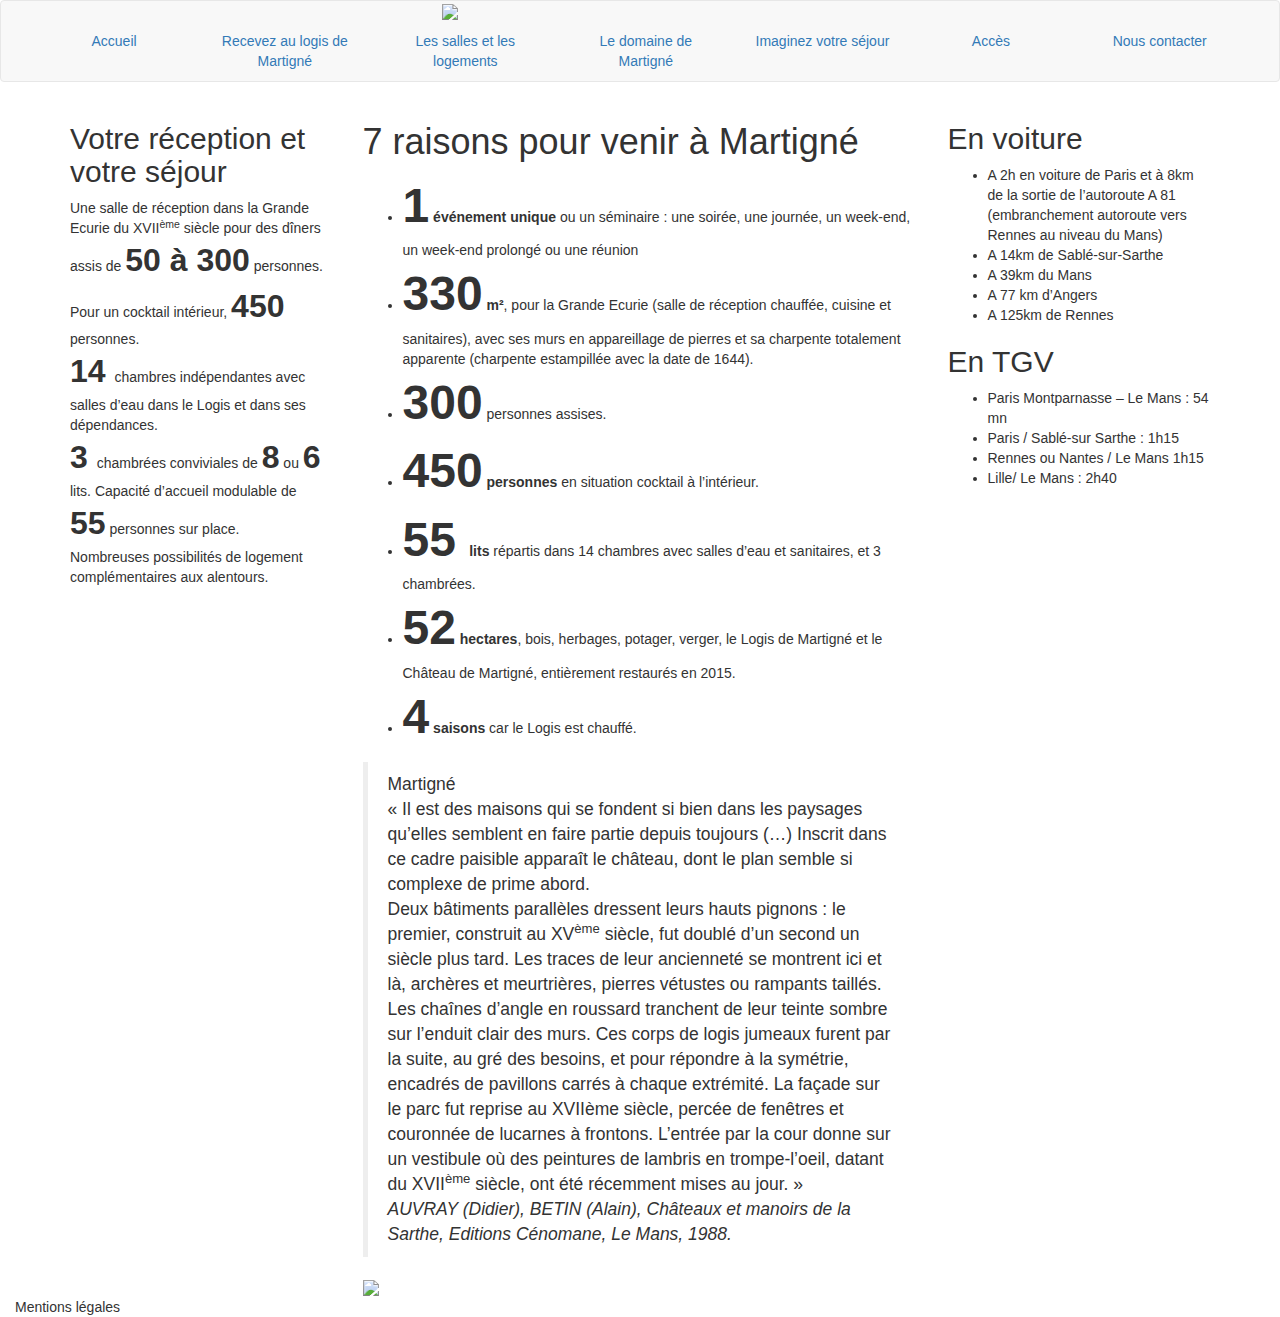
==== index.html @ f2ada02b "Modif bouton "Martigné le logis" du header : masqué sur tablette et desktop" ====
<!DOCTYPE html>
<html lang="fr">
<head>
    <title>Martigné le logis</title>
    <meta charset="utf-8">
    <meta name="viewport" content="width=device-width, initial-scale=1">
    <link rel="stylesheet" href="http://maxcdn.bootstrapcdn.com/bootstrap/3.3.7/css/bootstrap.min.css">
    <link rel="stylesheet" href="css/style.css">
    <script src="https://ajax.googleapis.com/ajax/libs/jquery/1.12.4/jquery.min.js"></script>
    <script src="http://maxcdn.bootstrapcdn.com/bootstrap/3.3.7/js/bootstrap.min.js"></script>
    <!-- Includes -->
    <script>
        /*
           $(function(){
             $("nav").load("includes/nav.html");
           });
        */
   </script>
</head>
<body>
    <nav id="nav" class="navbar navbar-default">
        <div class="container-fluid">
            <div class="row">
                <header class="col-xs-4 col-xs-offset-4">
                    <img src="img/logo.png"/>
                </header>
            </div>
            <div class="navbar-header">
                <button type="button" class="navbar-toggle" data-toggle="collapse" data-target="#navBar">
                    <span class="icon-bar"></span>
                    <span class="icon-bar"></span>
                    <span class="icon-bar"></span>
                </button>
                <a class=" hidden-md hidden-lg navbar-brand" href="#">Martigné le Logis</a>
            </div>


            <div class="collapse navbar-collapse" id="navBar">
                <ul class="nav nav-justified">
                    <li><a href="index.php">Accueil</a></li>
                    <li><a href="recevezAuLogisDeMartigne.php">Recevez au logis de Martigné</a></li>
                    <li><a href="lesSallesEtLesLogements.php">Les salles et les logements</a></li>
                    <li><a href="leDomaineEtSonChateau.php">Le domaine de Martigné</a></li>
                    <li><a href="commentImaginerVotreSejour.php">Imaginez votre séjour</a></li>
                    <li><a href="Acces.php">Accès</a></li>
                    <li><a href="nousContacter.php">Nous contacter</a></li>
                </ul>
            </div>
        </div>

    </nav>

    <div class="container content-main">
        <div class="row">

            <section class="col-md-6 col-md-push-3">
                <h1>7 raisons pour venir à Martigné</h1>
                <ul>
                    <li><b><font size="8">1</font> événement unique</b> ou un séminaire : une soirée, une journée, un week-end, un week-end prolongé ou une réunion</li>
        			<li><font size="8"><b>330</b></font><b> m²</b>, pour la Grande Ecurie (salle de réception chauffée, cuisine et sanitaires), avec ses murs en
        			appareillage de pierres et sa charpente totalement apparente (charpente estampillée avec la date de 1644).</li>
        			<li><font size="8"><b>300</b></font> personnes assises.</li>
        			<li><font size="8"><b>450</b></font><b> personnes</b> en situation cocktail à l’intérieur.</li>
        			<li><font size="8"><b>55 </b></font><b>lits</b> répartis dans 14 chambres avec salles d’eau et sanitaires, et 3 chambrées.</li>
        			<li><font size="8"><b>52</b></font><b> hectares</b>, bois, herbages, potager, verger, le Logis de Martigné et le Château de Martigné, entièrement restaurés en 2015.</li>
        			<li><font size="8"><b>4</b></font><b> saisons</b> car le Logis est chauffé.</li>
    			</ul>
                <blockquote>
                    <p>
        			Martigné<br>
        			« Il est des maisons qui se fondent si bien dans les paysages qu’elles semblent en faire
        			partie depuis toujours (…) Inscrit dans ce cadre paisible apparaît le château, dont le plan
        			semble si complexe de prime abord.<br>
        			Deux bâtiments parallèles dressent leurs hauts pignons : le premier, construit au XV<sup>ème</sup>
        			siècle, fut doublé d’un second un siècle plus tard. Les traces de leur ancienneté se
        			montrent ici et là, archères et meurtrières, pierres vétustes ou rampants taillés. Les
        			chaînes d’angle en roussard tranchent de leur teinte sombre sur l’enduit clair des murs.
        			Ces corps de logis jumeaux furent par la suite, au gré des besoins, et pour répondre à
        			la symétrie, encadrés de pavillons carrés à chaque extrémité. La façade sur le parc fut
        			reprise au XVIIème siècle, percée de fenêtres et couronnée de lucarnes à frontons.
        			L’entrée par la cour donne sur un vestibule où des peintures de lambris en trompe-l’oeil,
        			datant du XVII<sup>ème</sup> siècle, ont été récemment mises au jour. »<br>
        			<i>AUVRAY (Didier), BETIN (Alain), Châteaux et manoirs de la Sarthe, Editions
        			Cénomane, Le Mans, 1988.</i>
        			</p>
                </blockquote>
                <img src="img/accueil-vue.JPG"/>
            </section>

            <aside class="col-md-3 col-md-pull-6">
                <h2>Votre réception et votre séjour</h2>
                <p>Une salle de réception dans la Grande Ecurie du XVII<sup>ème</sup> siècle
                pour des dîners assis de <b><font size="6">50 à 300</font></b> personnes.<br> Pour un cocktail intérieur,
                <b><font size="6">450 </font></b>personnes.
                <br><b><font size="6">14 </font></b>chambres indépendantes avec salles d’eau dans le Logis et dans ses dépendances.
                <br><b><font size="6">3 </font></b>chambrées conviviales de <b><font size="6">8</font></b> ou
                <b><font size="6">6</font></b> lits.
                Capacité d’accueil modulable de <b><font size="6">55</font></b>  personnes sur place.
                <br>Nombreuses possibilités de logement complémentaires aux alentours.
                </p>

            </aside>

            <aside class="col-md-3">
                <h2>En voiture</h2>
                <ul>
                    <li>A 2h en voiture de Paris et à 8km de la sortie de l’autoroute A 81 (embranchement autoroute vers Rennes au niveau du Mans)</li>
                    <li>A 14km de Sablé-sur-Sarthe</li>
                    <li>A 39km du Mans</li>
                    <li>A 77 km d’Angers</li>
                    <li>A 125km de Rennes</li>
                </ul>
                <h2>En TGV</h2>
                <ul>
                    <li>Paris Montparnasse – Le Mans : 54 mn</li>
                    <li>Paris / Sablé-sur Sarthe : 1h15</li>
                    <li>Rennes ou Nantes / Le Mans 1h15</li>
                    <li>Lille/ Le Mans : 2h40</li>
                </ul>
            </aside>

        </div>
    </div>
    <div id="footer">
        <div class=container-fluid>
            Mentions légales
        </div>
    </div>
</body>
</html>
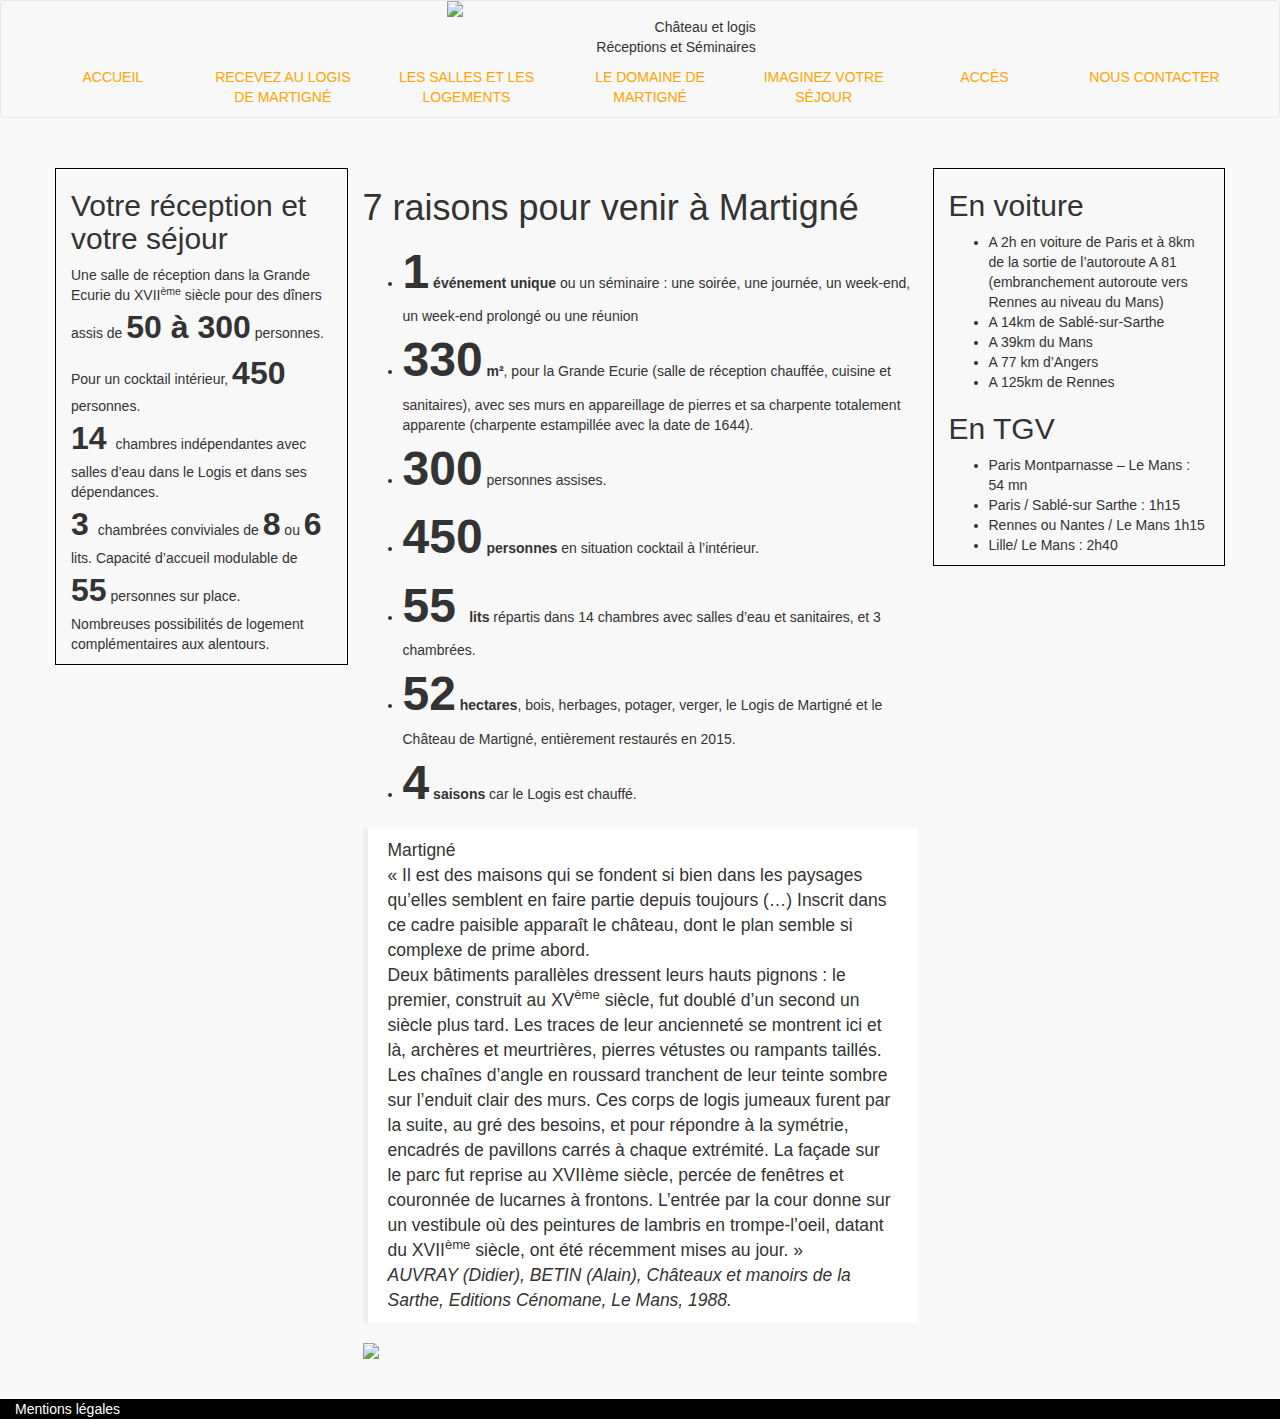
==== commit 8c86c357: "ajout texte header" ====
--- a/index.html
+++ b/index.html
@@ -20,9 +20,11 @@
 <body>
     <nav id="nav" class="navbar navbar-default">
         <div class="container-fluid">
-            <div class="row">
+            <div class="row-fluid">
                 <header class="col-xs-4 col-xs-offset-4">
                     <img src="img/logo.png"/>
+					<div id="subtitle" >Château et logis
+					</br>Réceptions et Séminaires</div>
                 </header>
             </div>
             <div class="navbar-header">
--- a/css/style.css
+++ b/css/style.css
@@ -0,0 +1,52 @@
+/************************** Pour le "design" **********************************/
+aside {
+  border: 1px solid black;
+}
+
+.content-main {
+    margin-top: 50px;
+}
+
+.nav li a {
+    color: orange;
+    text-transform: uppercase;
+}
+
+body {
+    background-color: #f8f8f8;
+}
+
+blockquote{
+    background-color: white;
+}
+#footer {
+    background-color: black;
+    color: white;
+    margin-top: 30px;
+}
+#subtitle{
+	text-align:right;
+	margin-right: auto;
+    width: 60%;
+    margin-left: auto;
+}
+
+/******************* Pour les ajustements responsives *************************/
+/* Pour que les images s'adaptent à la div qui les contient */
+img {
+    display: block;
+    height: auto;
+    max-width: 100%;
+	margin-right: auto;
+    margin-left: auto;
+}
+
+/* Sinon les blocs sont collés sur mobile */
+section, aside {
+    margin-bottom: 10px;
+}
+
+.col-centered{
+    float: none;
+    margin: 0 auto;
+}
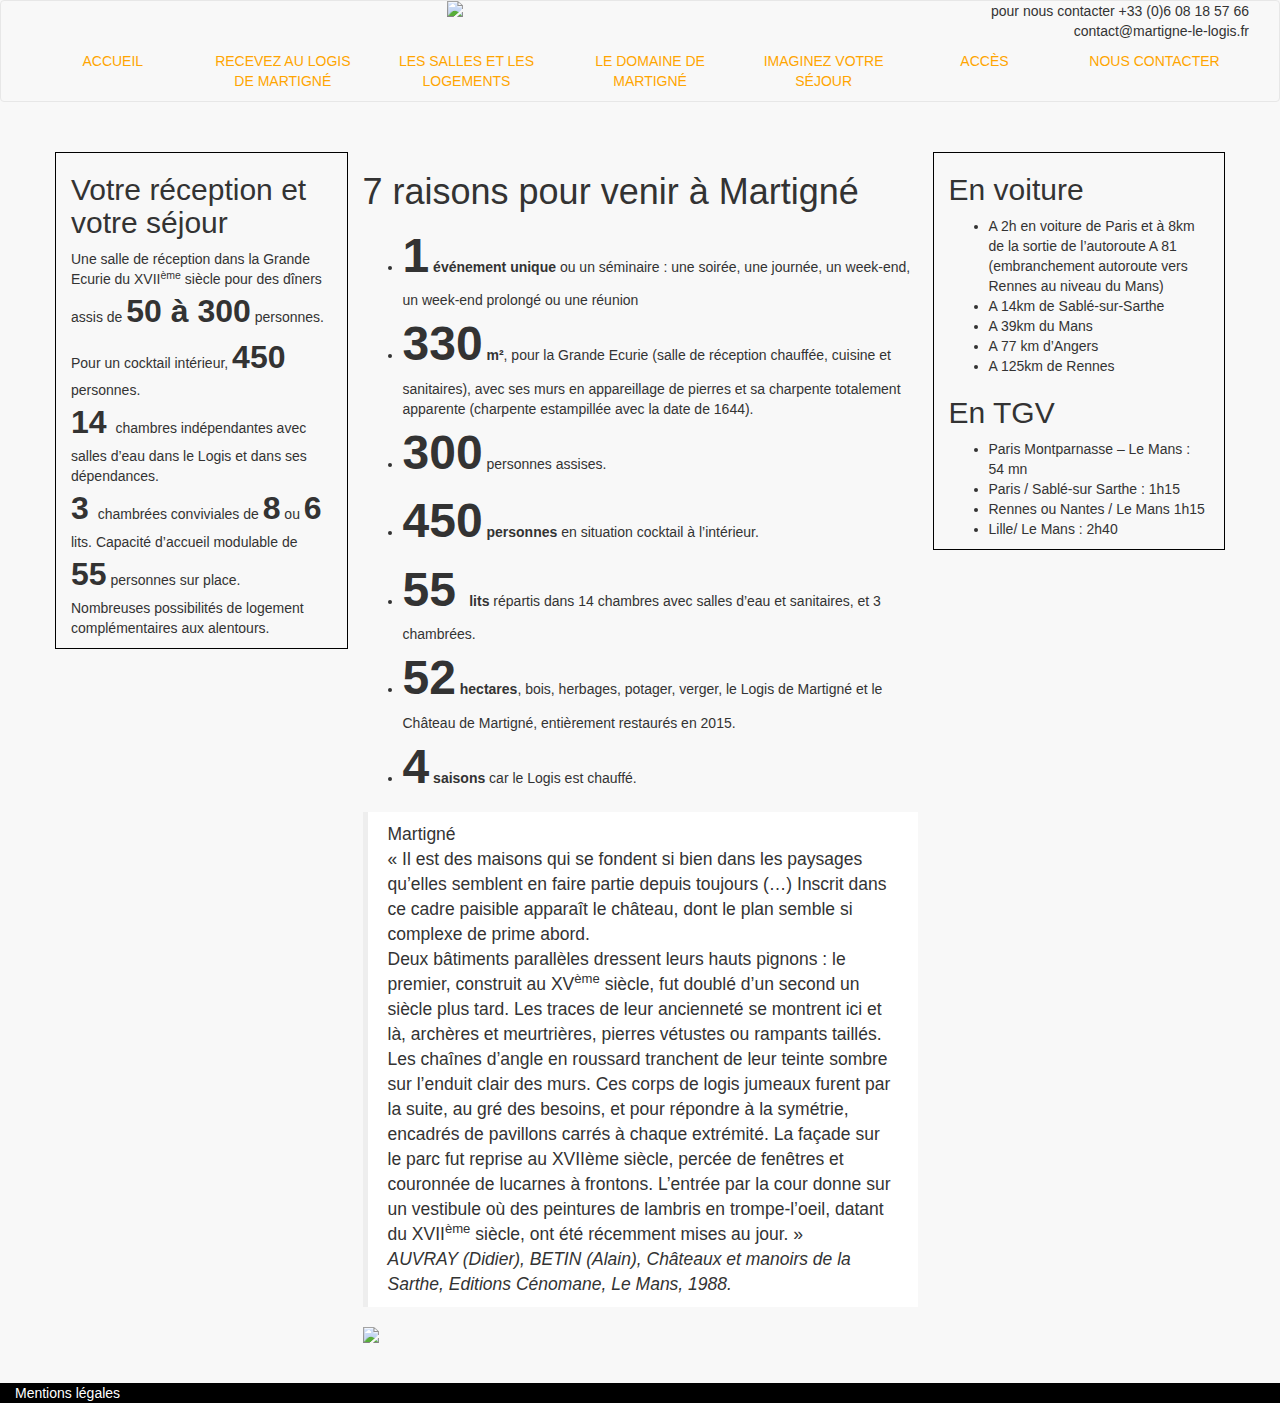
==== commit fb7e9f31: "test contact" ====
--- a/index.html
+++ b/index.html
@@ -23,9 +23,8 @@
             <div class="row-fluid">
                 <header class="col-xs-4 col-xs-offset-4">
                     <img src="img/logo.png"/>
-					<div id="subtitle" >Château et logis
-					</br>Réceptions et Séminaires</div>
                 </header>
+				<div class="col-xs-4" id="contact"> pour nous contacter +33 (0)6 08 18 57 66 <br/>contact@martigne-le-logis.fr</div>
             </div>
             <div class="navbar-header">
                 <button type="button" class="navbar-toggle" data-toggle="collapse" data-target="#navBar">
--- a/css/style.css
+++ b/css/style.css
@@ -24,11 +24,9 @@
     color: white;
     margin-top: 30px;
 }
-#subtitle{
+#contact{
 	text-align:right;
-	margin-right: auto;
-    width: 60%;
-    margin-left: auto;
+	vertical-align: middle;
 }
 
 /******************* Pour les ajustements responsives *************************/
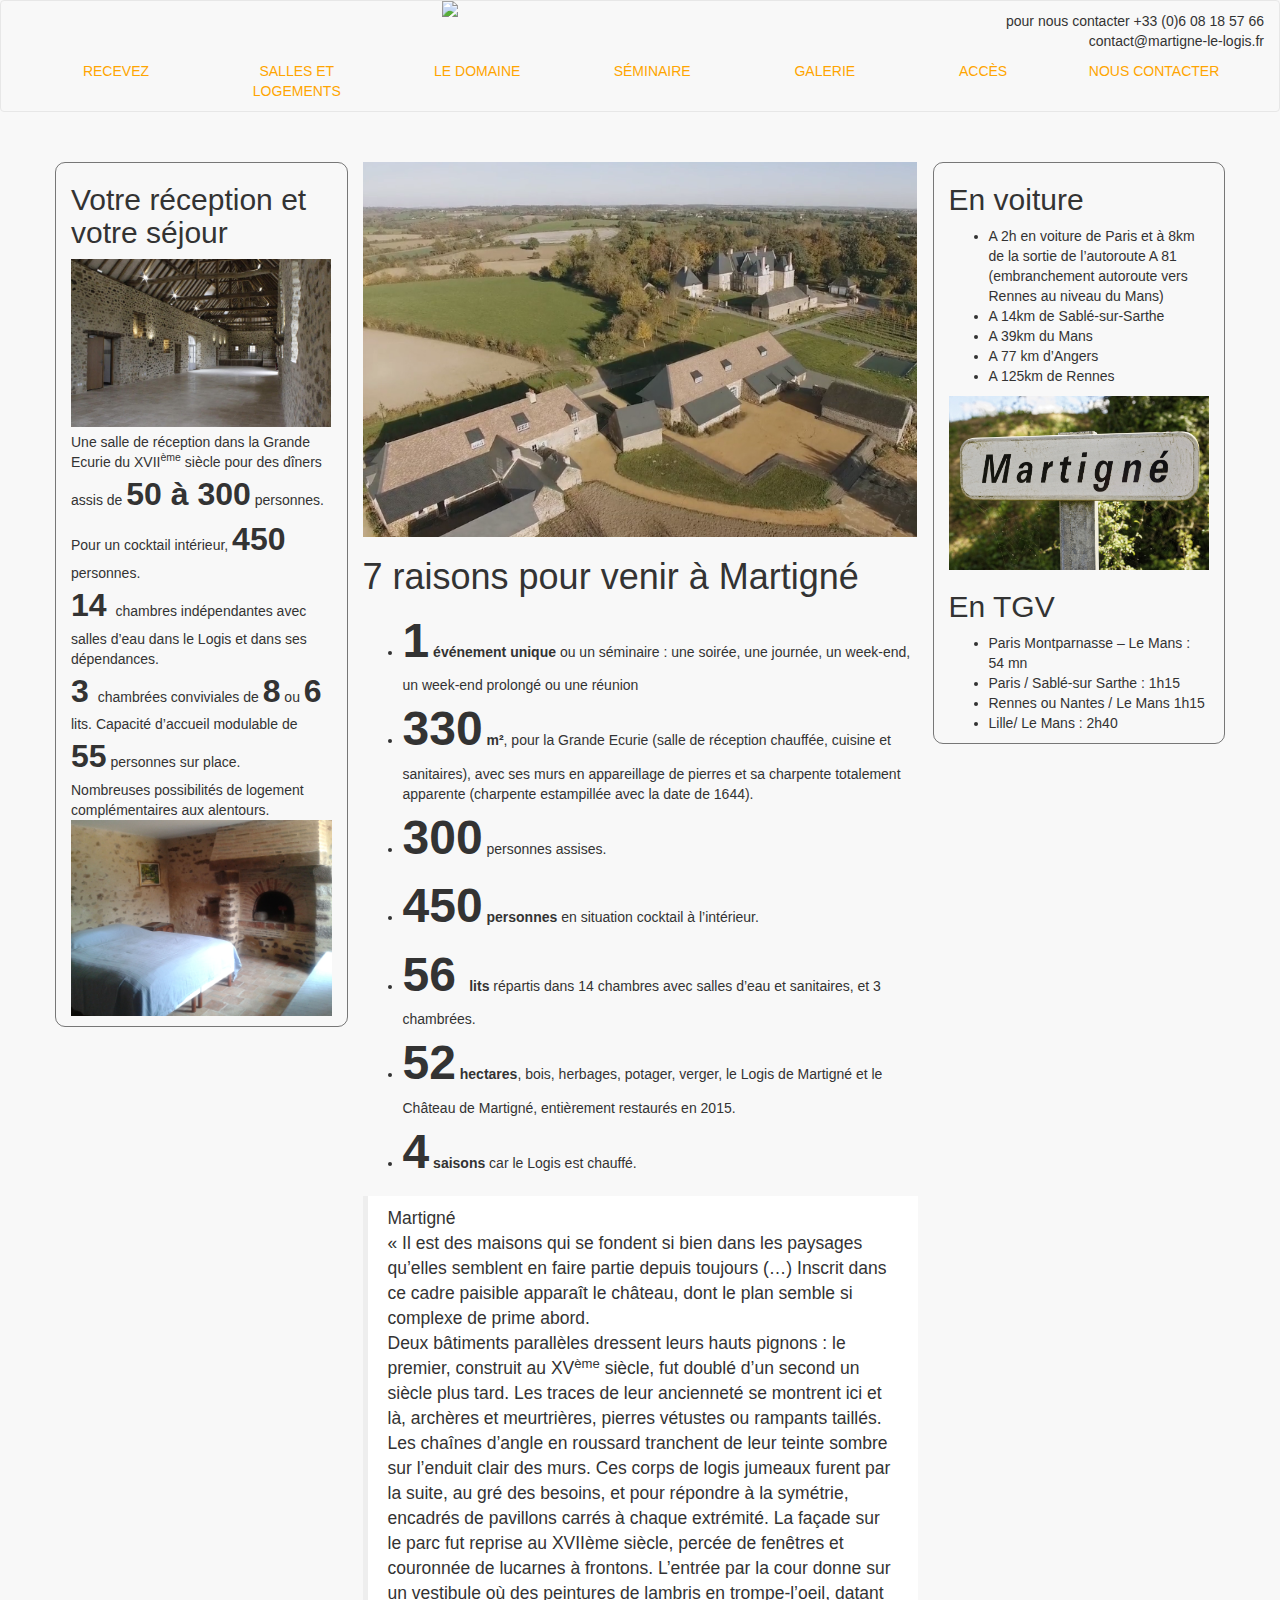
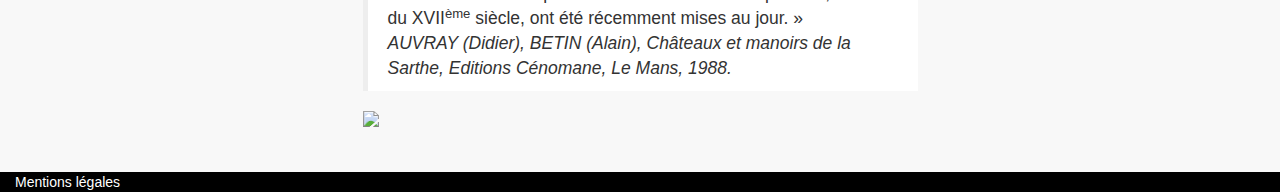
==== commit e1a27456: "New" ====
--- a/index.html
+++ b/index.html
@@ -10,44 +10,15 @@
     <script src="http://maxcdn.bootstrapcdn.com/bootstrap/3.3.7/js/bootstrap.min.js"></script>
     <!-- Includes -->
     <script>
-        /*
+        //tester serveur TODO
            $(function(){
              $("nav").load("includes/nav.html");
            });
-        */
+
    </script>
 </head>
 <body>
     <nav id="nav" class="navbar navbar-default">
-        <div class="container-fluid">
-            <div class="row-fluid">
-                <header class="col-xs-4 col-xs-offset-4">
-                    <img src="img/logo.png"/>
-                </header>
-				<div class="col-xs-4" id="contact"> pour nous contacter +33 (0)6 08 18 57 66 <br/>contact@martigne-le-logis.fr</div>
-            </div>
-            <div class="navbar-header">
-                <button type="button" class="navbar-toggle" data-toggle="collapse" data-target="#navBar">
-                    <span class="icon-bar"></span>
-                    <span class="icon-bar"></span>
-                    <span class="icon-bar"></span>
-                </button>
-                <a class=" hidden-md hidden-lg navbar-brand" href="#">Martigné le Logis</a>
-            </div>
-
-
-            <div class="collapse navbar-collapse" id="navBar">
-                <ul class="nav nav-justified">
-                    <li><a href="index.php">Accueil</a></li>
-                    <li><a href="recevezAuLogisDeMartigne.php">Recevez au logis de Martigné</a></li>
-                    <li><a href="lesSallesEtLesLogements.php">Les salles et les logements</a></li>
-                    <li><a href="leDomaineEtSonChateau.php">Le domaine de Martigné</a></li>
-                    <li><a href="commentImaginerVotreSejour.php">Imaginez votre séjour</a></li>
-                    <li><a href="Acces.php">Accès</a></li>
-                    <li><a href="nousContacter.php">Nous contacter</a></li>
-                </ul>
-            </div>
-        </div>
 
     </nav>
 
@@ -55,6 +26,7 @@
         <div class="row">
 
             <section class="col-md-6 col-md-push-3">
+			<img src="img/chateau-vue-aerienne.png" alt="Vue Aérienne du château et du logis"/>
                 <h1>7 raisons pour venir à Martigné</h1>
                 <ul>
                     <li><b><font size="8">1</font> événement unique</b> ou un séminaire : une soirée, une journée, un week-end, un week-end prolongé ou une réunion</li>
@@ -62,7 +34,7 @@
         			appareillage de pierres et sa charpente totalement apparente (charpente estampillée avec la date de 1644).</li>
         			<li><font size="8"><b>300</b></font> personnes assises.</li>
         			<li><font size="8"><b>450</b></font><b> personnes</b> en situation cocktail à l’intérieur.</li>
-        			<li><font size="8"><b>55 </b></font><b>lits</b> répartis dans 14 chambres avec salles d’eau et sanitaires, et 3 chambrées.</li>
+        			<li><font size="8"><b>56 </b></font><b>lits</b> répartis dans 14 chambres avec salles d’eau et sanitaires, et 3 chambrées.</li>
         			<li><font size="8"><b>52</b></font><b> hectares</b>, bois, herbages, potager, verger, le Logis de Martigné et le Château de Martigné, entièrement restaurés en 2015.</li>
         			<li><font size="8"><b>4</b></font><b> saisons</b> car le Logis est chauffé.</li>
     			</ul>
@@ -90,6 +62,7 @@
 
             <aside class="col-md-3 col-md-pull-6">
                 <h2>Votre réception et votre séjour</h2>
+				<img src="img/salle-de-reception-vide.jpg" alt="Salle de réception du logis vide"/>
                 <p>Une salle de réception dans la Grande Ecurie du XVII<sup>ème</sup> siècle
                 pour des dîners assis de <b><font size="6">50 à 300</font></b> personnes.<br> Pour un cocktail intérieur,
                 <b><font size="6">450 </font></b>personnes.
@@ -98,6 +71,7 @@
                 <b><font size="6">6</font></b> lits.
                 Capacité d’accueil modulable de <b><font size="6">55</font></b>  personnes sur place.
                 <br>Nombreuses possibilités de logement complémentaires aux alentours.
+				<img src="img/chambre-logis-double.jpg" alt="Chambre double du logis de Martigné"/>
                 </p>
 
             </aside>
@@ -111,6 +85,7 @@
                     <li>A 77 km d’Angers</li>
                     <li>A 125km de Rennes</li>
                 </ul>
+				<img src ="img/pancarte-chateau-martigne.jpg" alt="Pancarte d'entrée du château"/>
                 <h2>En TGV</h2>
                 <ul>
                     <li>Paris Montparnasse – Le Mans : 54 mn</li>
--- a/css/style.css
+++ b/css/style.css
@@ -1,6 +1,7 @@
 /************************** Pour le "design" **********************************/
 aside {
-  border: 1px solid black;
+    border: 1px solid rgba(0, 0, 0, 0.52);
+    border-radius: 10px;
 }
 
 .content-main {
@@ -26,6 +27,7 @@
 }
 #contact{
 	text-align:right;
+	margin-top:10px;
 	vertical-align: middle;
 }
 
@@ -37,6 +39,7 @@
     max-width: 100%;
 	margin-right: auto;
     margin-left: auto;
+	margin-bottom : 5px;
 }
 
 /* Sinon les blocs sont collés sur mobile */
